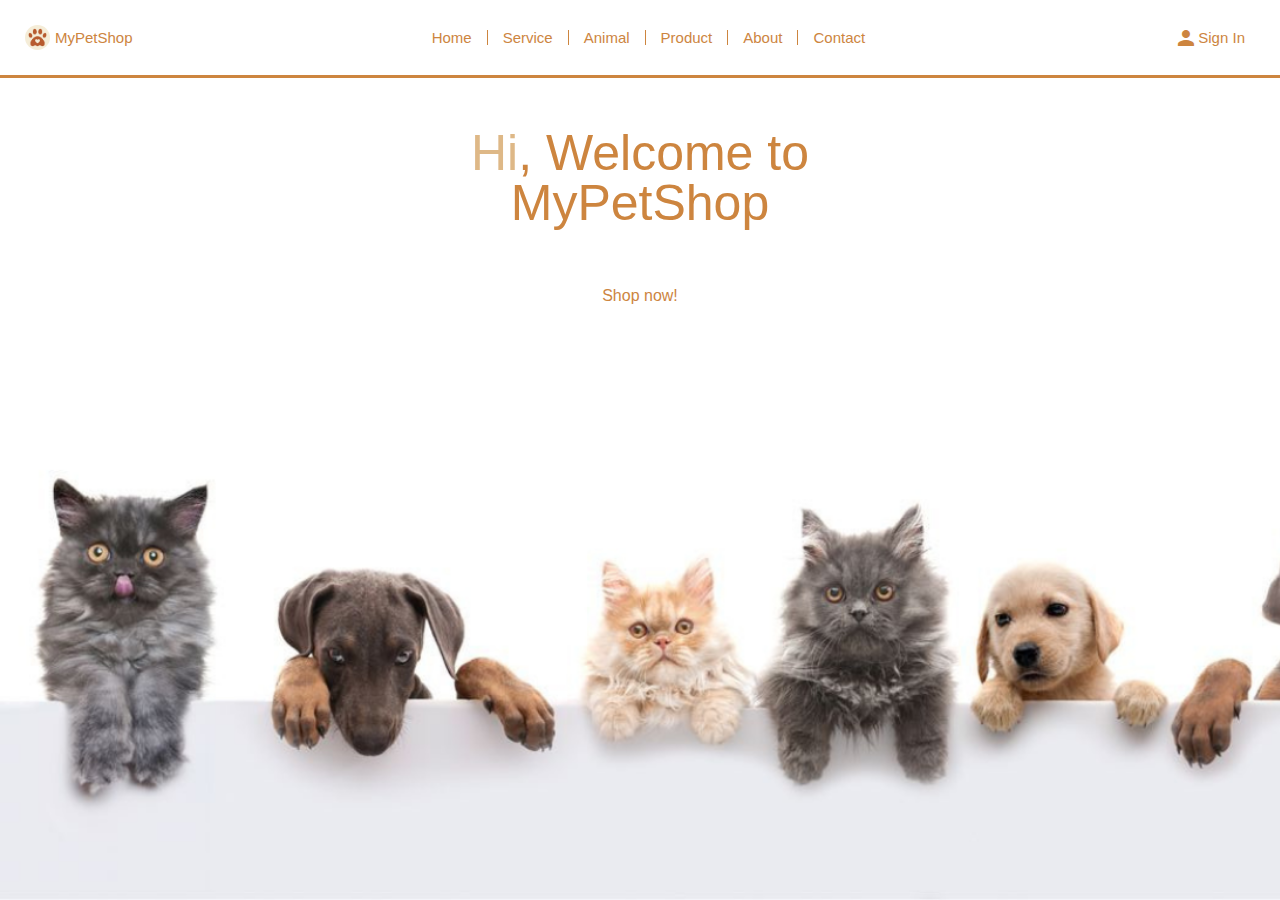
==== index.html @ d571ddeb "sign in page" ====
<html>
    <head>
        <title>MyPetShop</title>
        <link href="https://fonts.googleapis.com/icon?family=Material+Icons" rel="stylesheet"/>
        <link rel="stylesheet" href="css/reset.css"/>
        <link rel="stylesheet" href="css/style.css"/> 
    </head>
    <body>
        <div class="header">
            <div class="navbar">
                <div class="logo">
                    <img src="assets/logo-paw-paw.png" alt="#"> <span>MyPetShop</span>
                </div>
                <div class="menu">
                    <ul>
                        <li>
                            <a href="/">Home</a>
                        </li>
                        <li>
                            <a href="#">Service</a>
                        </li>
                        <li>
                            <a href="#">Animal</a>
                        </li>
                        <li>
                            <a href="#">Product</a>
                        </li>
                        <li>
                            <a href="#">About</a>
                        </li>
                        <li>
                            <a href="#">Contact</a>
                        </li>
                    </ul>
                </div>
                <div class="sign-in"> 
                    <a href="sign-in.html" class="btn"><i class="material-icons">person</i> Sign In </a>
                </div>
            </div>
            <div class="banner">
                <div class="banner-content">
                    <h1><span style="color: burlywood;">Hi</span>, Welcome to</h1>
                    <h1>MyPetShop</h1>
                    <a href="#" class="btn">Shop now!</a>
                </div>
            </div>
        </div>
    </body>
</html>
---- css/style.css ----
body {
    font-family: Verdana, Geneva, Tahoma, sans-serif;
}
.header {
    height: 100%;
    background-image: url(/assets/page-home.png);
    background-size: cover;
}
.navbar {
    display: flex;
    align-items: center;
    justify-content: space-between;
    color: peru;
    font-size: 15px;
    height: 75px;
    border-bottom: 3px solid peru;
}
.menu ul {
    display: flex;
}
.menu ul li {
    padding: 0 15px;
    list-style: none;
    border-right: 1px solid peru;
}
.menu ul li:last-child {
    border: none;
}
.menu ul li a {
    text-decoration: none;
    list-style: none;
    color: peru;
}
.menu ul li a:hover {
    padding-bottom: 10px;
    border-bottom: 2px solid peru;
}
.logo {
    padding: 0 10px;
    display: flex;
    margin-left: 15px;
    align-items: center;

}
.logo img {
    height: 25px;
    width: 25px;
    border-radius: 15px;
}
.logo span {
    padding-left: 5px;
}
.banner {
    display: flex;
    align-items: center;
    justify-content: center;
    margin-top: 50px;
}
.banner-content {
    display: flex;
    align-items: center;
    justify-content: center;
    flex-direction: column;
}
.banner-content h1{
    display: flex;
    align-items: center;
    justify-content: center;
    font-size: 50px;
    color: peru;
    font-size: 50px;
    margin: 0 10px;
}
.banner-content a {
    margin-top: 50px;
    width: 100px;
}
.banner-content a:hover {
    background-color: peru;
    color: white;
} 
.sign-in {
    margin-right: 15px;
    padding: 0 10px;
    display: flex;
}  
.sign-in a {
    padding: 10px;
    display: flex;
    align-items: center;
}
.sign-in a:hover {
    border: 1px solid peru;
}
/* component */
.btn {
    text-align: center;
    text-decoration: none;
    list-style: none;
    color: peru;
    border-radius: 10px;
    padding: 10px 15px;
}
.btn:hover {
    background-color: peru;
    color: white;
}
/* sign in page */
.sign-in-page {
    background-image: none;
    height: auto;
}
.sign-in-container {
    display: flex;
    justify-content: center;
    align-items: center;
    height: 100%;
}
.form {
    height: 70%;
    color: peru;
    display: flex;
    flex-direction: column;
    justify-content: space-between;
    align-items: center;
}
.form .title h1 {
    margin-bottom: 5px;
    font-size: 42px;
    font-weight: bold;
}
.form .title p {
    font-size: 24px;
    text-align: center;
}
.form-group {
    width: 100%;
    padding: 10px;
    margin: 10px;
    display: flex;
    flex-direction: column;
}
.form-group label {
    font-weight: border;
    margin-bottom: 10px;
}
.form-input {
    padding: 10px;
    border-radius: 10px;
    border: 1px solid peru;
}
.form-group .btn {
    border: 1px solid peru;
    background-color: peru;
    color: white;
    font-size: 24px;
}
.form-group .btn:hover {
    border: 1px solid peru;
    background-color: white;
    font-size: 24px;
}
.form-group a {
    text-align: none;
    color: peru;
    font-weight: bold;
    margin-top: 10px;
    text-align: right;
    text-decoration: none;
}
.sign-in-anchor a {
    text-decoration: none;
    color: peru;
    font-weight: bold;
}
.img-login {
    width: 500px;
}
.img-login img {
    width: 150%;
    object-fit: cover;
}
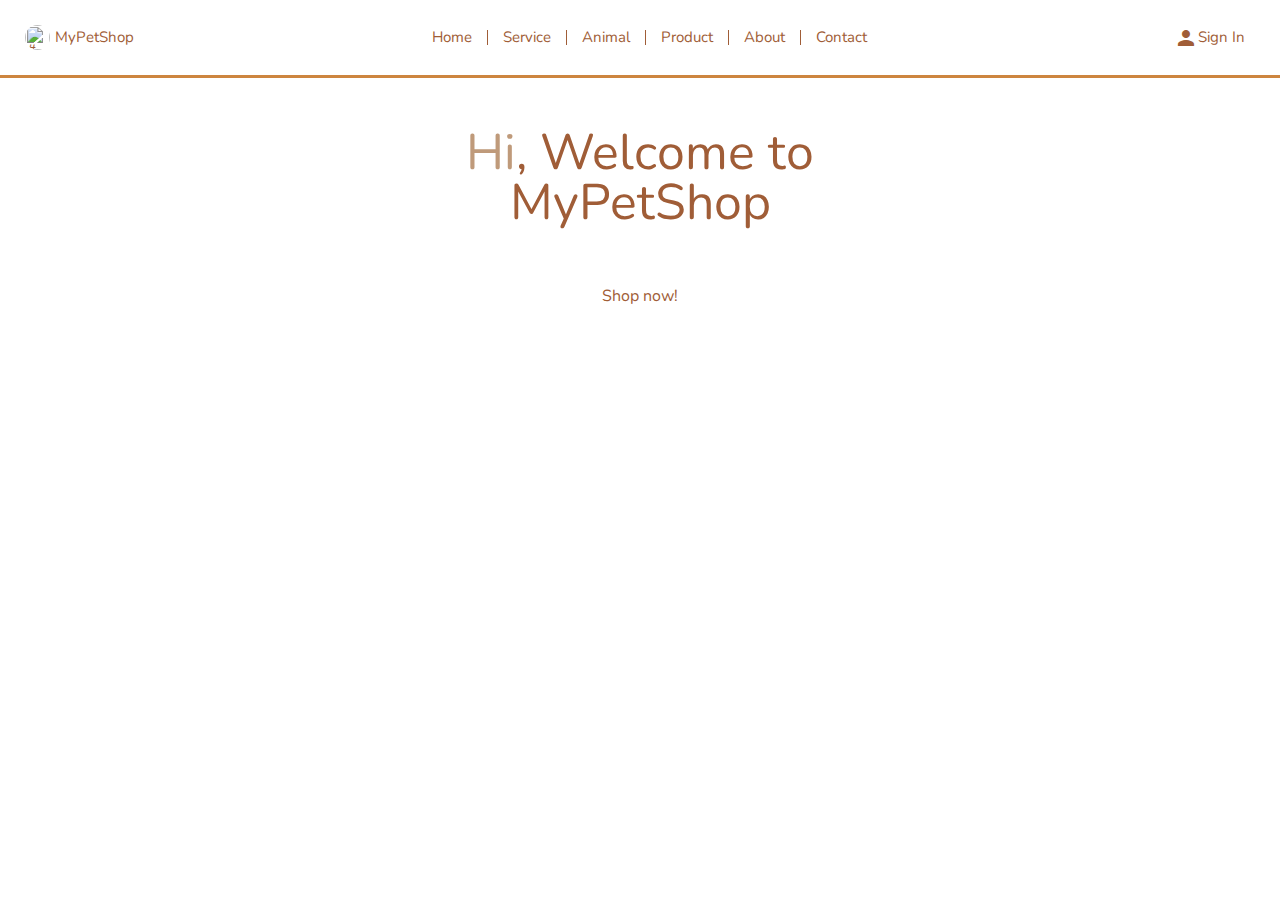
==== commit 0b7a1a50: "about page" ====
--- a/index.html
+++ b/index.html
@@ -2,34 +2,35 @@
     <head>
         <title>MyPetShop</title>
         <link href="https://fonts.googleapis.com/icon?family=Material+Icons" rel="stylesheet"/>
+        <link href='https://fonts.googleapis.com/css?family=Nunito' rel='stylesheet'>
         <link rel="stylesheet" href="css/reset.css"/>
-        <link rel="stylesheet" href="css/style.css"/> 
+        <link rel="stylesheet" href="css/style.css"/>
     </head>
     <body>
         <div class="header">
             <div class="navbar">
                 <div class="logo">
-                    <img src="assets/logo-paw-paw.png" alt="#"> <span>MyPetShop</span>
+                    <img src="/MyPetShop/assets/logo-paw-paw.png" alt="#"> <span>MyPetShop</span>
                 </div>
                 <div class="menu">
                     <ul>
                         <li>
-                            <a href="/">Home</a>
+                            <a href="/MyPetShop/index.html">Home</a>
                         </li>
                         <li>
-                            <a href="#">Service</a>
+                            <a href="/MyPetShop/services.html">Service</a>
                         </li>
                         <li>
-                            <a href="#">Animal</a>
+                            <a href="/MyPetShop/animal.html">Animal</a>
                         </li>
                         <li>
-                            <a href="#">Product</a>
+                            <a href="/MyPetShop/products.html">Product</a>
                         </li>
                         <li>
-                            <a href="#">About</a>
+                            <a href="/MyPetShop/about.html">About</a>
                         </li>
                         <li>
-                            <a href="#">Contact</a>
+                            <a href="/MyPetShop/contact.html">Contact</a>
                         </li>
                     </ul>
                 </div>
@@ -39,7 +40,7 @@
             </div>
             <div class="banner">
                 <div class="banner-content">
-                    <h1><span style="color: burlywood;">Hi</span>, Welcome to</h1>
+                    <h1><span style="color: #bf9a7a;">Hi</span>, Welcome to</h1>
                     <h1>MyPetShop</h1>
                     <a href="#" class="btn">Shop now!</a>
                 </div>
--- a/css/style.css
+++ b/css/style.css
@@ -1,16 +1,16 @@
 body {
-    font-family: Verdana, Geneva, Tahoma, sans-serif;
+    font-family: 'nunito';
 }
 .header {
     height: 100%;
-    background-image: url(/assets/page-home.png);
+    background-image: url(/MyPetShop/assets/page-home.png);
     background-size: cover;
 }
 .navbar {
     display: flex;
     align-items: center;
     justify-content: space-between;
-    color: peru;
+    color: #a05d37;
     font-size: 15px;
     height: 75px;
     border-bottom: 3px solid peru;
@@ -21,7 +21,7 @@
 .menu ul li {
     padding: 0 15px;
     list-style: none;
-    border-right: 1px solid peru;
+    border-right: 1px solid #a05d37;
 }
 .menu ul li:last-child {
     border: none;
@@ -29,11 +29,11 @@
 .menu ul li a {
     text-decoration: none;
     list-style: none;
-    color: peru;
+    color: #a05d37;
 }
 .menu ul li a:hover {
     padding-bottom: 10px;
-    border-bottom: 2px solid peru;
+    border-bottom: 2px solid #a05d37;
 }
 .logo {
     padding: 0 10px;
@@ -67,7 +67,7 @@
     align-items: center;
     justify-content: center;
     font-size: 50px;
-    color: peru;
+    color: #a05d37;
     font-size: 50px;
     margin: 0 10px;
 }
@@ -76,7 +76,7 @@
     width: 100px;
 }
 .banner-content a:hover {
-    background-color: peru;
+    background-color: #a05d37;
     color: white;
 } 
 .sign-in {
@@ -90,19 +90,27 @@
     align-items: center;
 }
 .sign-in a:hover {
-    border: 1px solid peru;
+    border: 1px solid #a05d37;
 }
 /* component */
+body .container {
+    display: flex;
+    justify-content: center;
+}
+.wrapper {
+    width: 980px;
+    padding: 20px 50px;
+}
 .btn {
     text-align: center;
     text-decoration: none;
     list-style: none;
-    color: peru;
+    color: #a05d37;
     border-radius: 10px;
     padding: 10px 15px;
 }
 .btn:hover {
-    background-color: peru;
+    background-color: #bf9a7a;
     color: white;
 }
 /* sign in page */
@@ -118,7 +126,7 @@
 }
 .form {
     height: 70%;
-    color: peru;
+    color: #a05d37;
     display: flex;
     flex-direction: column;
     justify-content: space-between;
@@ -179,4 +187,240 @@
 .img-login img {
     width: 150%;
     object-fit: cover;
-}+}
+/* animal page */
+.animal-page {
+    height: 100%;
+    margin: 50px;
+    display: flex;
+    justify-content: space-evenly;
+}
+.animal-1 {
+    height: 400px;
+    width: 400px;
+    display: flex;
+    flex-direction: column;
+}
+.animal-1 h1 {
+    font-size: 40px;
+    text-align: center; 
+    padding-bottom: 20px;
+    font-weight: bold;
+    color: peru;
+}
+.animal-1 img {
+    width: 450px;
+    height: 450px;
+}
+.animal-2 {
+    height: 300px;
+    width: 300px;
+    display: flex;
+    flex-direction: column;
+}
+.animal-2 h1 {
+    font-size: 40px;
+    text-align: center; 
+    padding-bottom: 20px;
+    font-weight: bold;
+    color: peru;
+}
+.animal-2 img {
+    width: 450px;
+    height: 450px;
+}
+/* about page */
+.about {
+    display: flex;
+}
+.about-content {
+    display: flex;
+    flex-direction: column;
+    justify-content: center;
+    margin: 30px;
+    width: 50%;
+}
+.about-content h2 {
+    color: peru;
+    text-transform: uppercase;
+    padding-bottom: 20px;
+    font-size: 24px;
+}
+.about-content h1 {
+    font-size: 50px;
+    font-weight: bold;
+    padding-bottom: 20px;
+}
+.about-content p {
+    text-align: justify;
+    padding-bottom: 25px;
+    color: burlywood;
+}
+.about-content a {
+    width: 100px;  
+}
+.about-content-anchor {
+    display: flex;
+    justify-content: end;
+}
+.about-img {
+    width: 50%;
+    /* border: 1px solid red; */
+}
+/* product page */
+.cart {
+    display: flex;
+    justify-content: end;
+    margin: 10px;
+}
+.product-list {
+    display: flex;
+    flex-wrap: wrap;
+    justify-content: center;
+}
+.product-item {
+    border: 2px solid peru;
+    border-radius: 10px;
+    width: 230px;
+    height: 300px;
+    padding: 10px;
+    display: flex;
+    justify-content: center;
+    align-items: center;
+    flex-direction: column;
+    margin: 8px;
+}
+.product-item img {
+    width: 150px;
+    height: 150px;
+    object-position: center;
+}
+.product-item-description {
+    display: flex;
+    flex-direction: column;
+    justify-content: center;
+    align-items: center;
+    text-align: center;
+}
+.product-item-description h1 {
+    margin-bottom: 10px;
+    font-size: 13px;
+}
+.product-item-description p {
+    font-size: 16px;
+    color: #00c4cc;
+    margin-bottom: 10px;
+}
+.product-item-btn {
+    display: flex;
+    border: 1px solid black;
+    border-radius: 10px;
+    padding: 2px;
+
+}
+.product-item-btn button {
+    border: none;
+    background-color: transparent;
+}
+.product-item-btn input {
+    width: 40px;
+    text-align: center;
+    border: none;
+    background-color: transparent;
+}
+/* contact page */
+.container {
+    display: flex;
+    flex-direction: column;
+}
+table {
+    margin-top: 10px;
+}
+table thead th {
+    padding: 5px;
+    border: 1px solid black;
+}
+table tbody tr td {
+    padding: 5px;
+    border: 1px solid black;
+}
+/* services page */
+.card {
+    width: 300px;
+    height: 200px;
+    border: 1px solid #000;
+    border-radius: 5%;
+    position: relative;
+}
+.card h1 {
+    text-align: center;
+    position: absolute;
+    background-color: white;
+    top: -10;
+    left: 30;
+    padding: 0 15px;
+}
+.card p {
+    position: relative;
+    margin-top: 10%;
+    padding: 10px;
+    text-align: center;
+}
+/* customers */
+.customer-section {
+    display: flex;
+  }
+  .customer-section-img {
+    max-width: 500px;
+  }
+  .customer-section-img img {
+    width: 50%;
+  }
+  .customer-form {
+    padding: 10px;
+    width: 100%;
+    display: flex;
+    flex-direction: column;
+    justify-content: center;
+  }
+  .customer-form button {
+    background-color: peru;
+    border: 1px solid peru;
+    color: #fff;
+    width: 100px;
+  }
+  .customer-form h1 {
+    border-left: 1px solid peru;
+    padding-left: 10px;
+    color: peru;
+    font-size: 24px;
+    margin-bottom: 20px;
+    text-align: center;
+  }
+  .customer-form-list {
+    display: flex;
+    flex-direction: column;
+    justify-content: center;
+  }
+  .form-group-customer {
+    display: flex;
+    justify-content: space-between;
+    margin: 2px 0;
+  }
+  .form-group-customer input, .form-group-customer select {
+    width: 70%;
+    padding: 5px;
+  }
+  .form-group-customer .form-group-customer-radio {
+    display: flex;
+    width: 70%;
+  }
+  .form-group-customer .form-group-customer-radio .form-group-customer-radio-item {
+    display: flex;
+    justify-content: center;
+    align-items: center;
+    font-size: 12px;
+  }
+  .form-group-customer .form-group-customer-radio .form-group-customer-radio-item label {
+    padding-left: 5px;
+  }
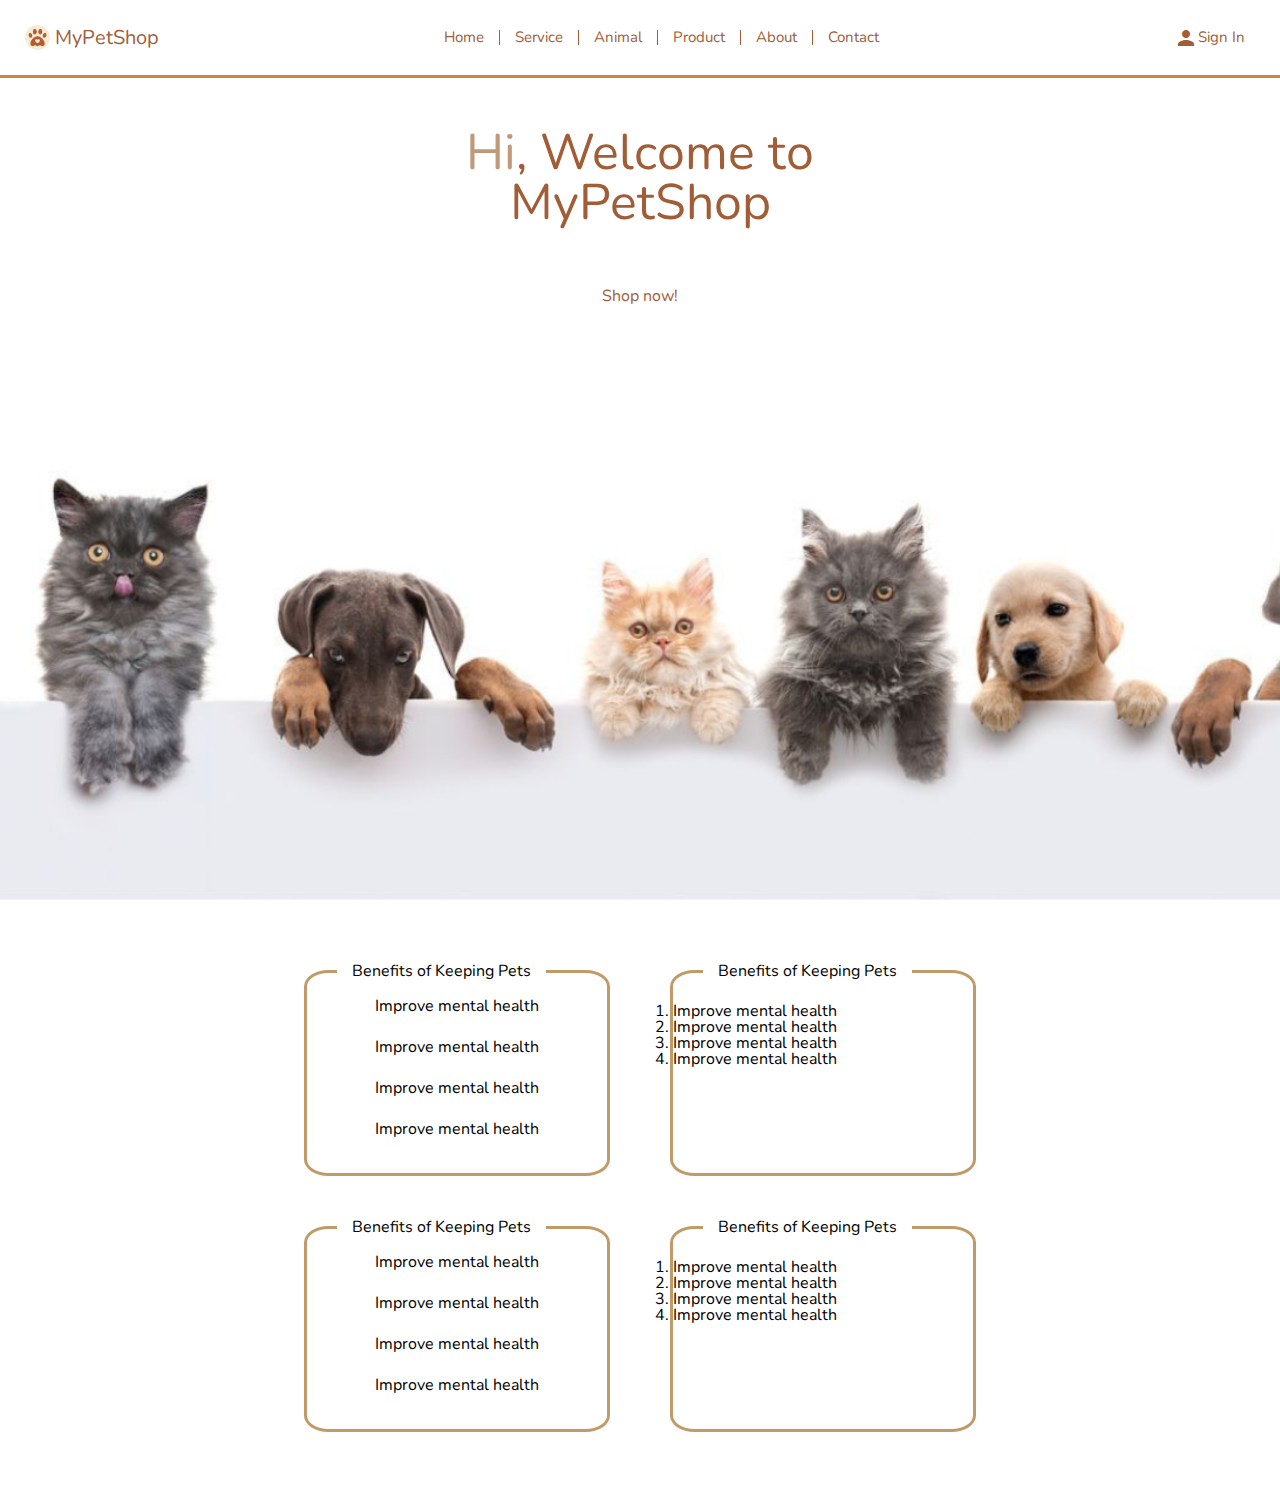
==== commit 4c62dbe4: "about page" ====
--- a/index.html
+++ b/index.html
@@ -10,27 +10,27 @@
         <div class="header">
             <div class="navbar">
                 <div class="logo">
-                    <img src="/MyPetShop/assets/logo-paw-paw.png" alt="#"> <span>MyPetShop</span>
+                    <img src="/assets/logo-paw-paw.png" alt="#"> <span style="font-size: 20px;">MyPetShop</span>
                 </div>
                 <div class="menu">
                     <ul>
                         <li>
-                            <a href="/MyPetShop/index.html">Home</a>
+                            <a href="/index.html">Home</a>
                         </li>
                         <li>
-                            <a href="/MyPetShop/services.html">Service</a>
+                            <a href="/services.html">Service</a>
                         </li>
                         <li>
-                            <a href="/MyPetShop/animal.html">Animal</a>
+                            <a href="/animal.html">Animal</a>
                         </li>
                         <li>
-                            <a href="/MyPetShop/products.html">Product</a>
+                            <a href="/products.html">Product</a>
                         </li>
                         <li>
-                            <a href="/MyPetShop/about.html">About</a>
+                            <a href="/about.html">About</a>
                         </li>
                         <li>
-                            <a href="/MyPetShop/contact.html">Contact</a>
+                            <a href="/contact.html">Contact</a>
                         </li>
                     </ul>
                 </div>
@@ -42,7 +42,55 @@
                 <div class="banner-content">
                     <h1><span style="color: #bf9a7a;">Hi</span>, Welcome to</h1>
                     <h1>MyPetShop</h1>
-                    <a href="#" class="btn">Shop now!</a>
+                    <a href="products.html" class="btn">Shop now!</a>
+                </div>
+            </div>
+        </div>
+        <div class="information-card">
+            <div class="card-services">
+                <div class="card-1">
+                    <div class="card">
+                        <h1>Benefits of Keeping Pets</h1>
+                        <ol >
+                            <li>Improve mental health</li>
+                            <li>Improve mental health</li>
+                            <li>Improve mental health</li>
+                            <li>Improve mental health</li>
+                        </ol>
+                    </div>
+                    <div class="card">
+                        <h1>Benefits of Keeping Pets</h1>
+                        <ol>
+                            <li>Improve mental health</li>
+                            <li>Improve mental health</li>
+                            <li>Improve mental health</li>
+                            <li>Improve mental health</li>
+                        </ol>
+                    </div>
+                </div>
+                <div class="card-2">
+                    <div class="card">
+                        <h1>Benefits of Keeping Pets</h1>
+                        <p>
+                            <ol>
+                                <li>Improve mental health</li>
+                                <li>Improve mental health</li>
+                                <li>Improve mental health</li>
+                                <li>Improve mental health</li>
+                            </ol>
+                        </p>
+                    </div>  
+                    <div class="card">
+                        <h1>Benefits of Keeping Pets</h1>
+                        <p>
+                            <ol>
+                                <li>Improve mental health</li>
+                                <li>Improve mental health</li>
+                                <li>Improve mental health</li>
+                                <li>Improve mental health</li>
+                            </ol>
+                        </p>
+                    </div>  
                 </div>
             </div>
         </div>
--- a/css/style.css
+++ b/css/style.css
@@ -3,7 +3,7 @@
 }
 .header {
     height: 100%;
-    background-image: url(/MyPetShop/assets/page-home.png);
+    background-image: url(/assets/page-home.png);
     background-size: cover;
 }
 .navbar {
@@ -66,7 +66,7 @@
     display: flex;
     align-items: center;
     justify-content: center;
-    font-size: 50px;
+    font-size: 55px;
     color: #a05d37;
     font-size: 50px;
     margin: 0 10px;
@@ -76,7 +76,7 @@
     width: 100px;
 }
 .banner-content a:hover {
-    background-color: #a05d37;
+    background-color: #bf9a7a;
     color: white;
 } 
 .sign-in {
@@ -113,6 +113,11 @@
     background-color: #bf9a7a;
     color: white;
 }
+.information-card .card-services .card-1 .card ol li {
+    display: flex;
+    justify-content: center;
+    padding-top: 25px;
+}
 /* sign in page */
 .sign-in-page {
     background-image: none;
@@ -129,7 +134,7 @@
     color: #a05d37;
     display: flex;
     flex-direction: column;
-    justify-content: space-between;
+    justify-content: space-around;
     align-items: center;
 }
 .form .title h1 {
@@ -155,22 +160,23 @@
 .form-input {
     padding: 10px;
     border-radius: 10px;
-    border: 1px solid peru;
+    border: 1px solid #a05d37;
 }
 .form-group .btn {
-    border: 1px solid peru;
-    background-color: peru;
+    border: 1px solid #a05d37;
+    background-color: #bf9a7a;
     color: white;
     font-size: 24px;
 }
 .form-group .btn:hover {
-    border: 1px solid peru;
+    border: 1px solid #bf9a7a;
     background-color: white;
     font-size: 24px;
+    color: #a05d37;
 }
 .form-group a {
     text-align: none;
-    color: peru;
+    color: #a05d37;
     font-weight: bold;
     margin-top: 10px;
     text-align: right;
@@ -178,15 +184,24 @@
 }
 .sign-in-anchor a {
     text-decoration: none;
-    color: peru;
+    color: #a05d37;
     font-weight: bold;
 }
 .img-login {
     width: 500px;
 }
 .img-login img {
-    width: 150%;
+    width: 100%;
     object-fit: cover;
+}
+
+/* sign up page */
+.sign-up-container {
+    display: flex;
+    justify-content: center;
+    align-items: center;
+    height: 100%;
+    flex-direction: column;
 }
 /* animal page */
 .animal-page {
@@ -206,7 +221,7 @@
     text-align: center; 
     padding-bottom: 20px;
     font-weight: bold;
-    color: peru;
+    color: #a05d37;
 }
 .animal-1 img {
     width: 450px;
@@ -223,7 +238,7 @@
     text-align: center; 
     padding-bottom: 20px;
     font-weight: bold;
-    color: peru;
+    color: #a05d37;
 }
 .animal-2 img {
     width: 450px;
@@ -237,13 +252,14 @@
     display: flex;
     flex-direction: column;
     justify-content: center;
+    padding-top: 50px;
     margin: 30px;
     width: 50%;
 }
 .about-content h2 {
-    color: peru;
+    color: #a05d37;
     text-transform: uppercase;
-    padding-bottom: 20px;
+    padding-bottom: 10px;
     font-size: 24px;
 }
 .about-content h1 {
@@ -254,7 +270,7 @@
 .about-content p {
     text-align: justify;
     padding-bottom: 25px;
-    color: burlywood;
+    color: #bf9a7a;
 }
 .about-content a {
     width: 100px;  
@@ -264,8 +280,8 @@
     justify-content: end;
 }
 .about-img {
-    width: 50%;
-    /* border: 1px solid red; */
+    width: 450px;
+    height: 400px;
 }
 /* product page */
 .cart {
@@ -279,7 +295,7 @@
     justify-content: center;
 }
 .product-item {
-    border: 2px solid peru;
+    border: 2px solid #a05d37;
     border-radius: 10px;
     width: 230px;
     height: 300px;
@@ -332,25 +348,59 @@
 .container {
     display: flex;
     flex-direction: column;
+    margin-top: 30px;
+    align-items: center;
+}
+.wrapper {
+    padding-left: 190px;
+}
+.wrapper h1 {
+    font-size: 30px;
+    font-weight: bold;
+    padding-bottom: 5px;
+}
+.wrapper p {
+    font-size: 18px;
+    color: #bf9a7a;
 }
 table {
-    margin-top: 10px;
+    margin-top: 30px;
 }
 table thead th {
     padding: 5px;
-    border: 1px solid black;
+    border: 2px solid #c09a69;
+    background-color: #c09a69;
+    color: white;
+    text-align: center;
+    font-size: 18px;
+    padding: 20px;
 }
 table tbody tr td {
-    padding: 5px;
-    border: 1px solid black;
+    padding: 20px;
+    border: 2px solid #c09a69;
+    text-align: center;
 }
 /* services page */
+.services {
+    display: flex;
+    justify-content: space-between;
+}
+.services-img {
+    width: 100px;
+    height: 150px;
+}
+.card-services {
+    display: flex;
+    justify-content: center;
+    margin: 20px;
+}
 .card {
     width: 300px;
     height: 200px;
-    border: 1px solid #000;
-    border-radius: 5%;
+    border: 3px solid #c09a69;
+    border-radius: 8%;
     position: relative;
+    margin: 50px 30px;    
 }
 .card h1 {
     text-align: center;
@@ -364,7 +414,9 @@
     position: relative;
     margin-top: 10%;
     padding: 10px;
-    text-align: center;
+    text-align: justify;
+    padding: 0 5px;
+    letter-spacing: 1px;
 }
 /* customers */
 .customer-section {
@@ -374,7 +426,10 @@
     max-width: 500px;
   }
   .customer-section-img img {
-    width: 50%;
+    width: 350px;
+    height: 350px;
+    /* border: 1px solid red */
+
   }
   .customer-form {
     padding: 10px;
@@ -382,17 +437,18 @@
     display: flex;
     flex-direction: column;
     justify-content: center;
+    padding-left: 50px;
   }
   .customer-form button {
-    background-color: peru;
-    border: 1px solid peru;
+    background-color: #bf9a7a;
+    border: 1px solid #bf9a7a;
     color: #fff;
     width: 100px;
   }
   .customer-form h1 {
-    border-left: 1px solid peru;
+    /* border-left: 1px solid peru; */
     padding-left: 10px;
-    color: peru;
+    color: #a05d37;
     font-size: 24px;
     margin-bottom: 20px;
     text-align: center;
@@ -410,6 +466,9 @@
   .form-group-customer input, .form-group-customer select {
     width: 70%;
     padding: 5px;
+    background-color: #e8e3d9;
+    border: 1px solid #e8e3d9;
+    border-radius: 2px;
   }
   .form-group-customer .form-group-customer-radio {
     display: flex;
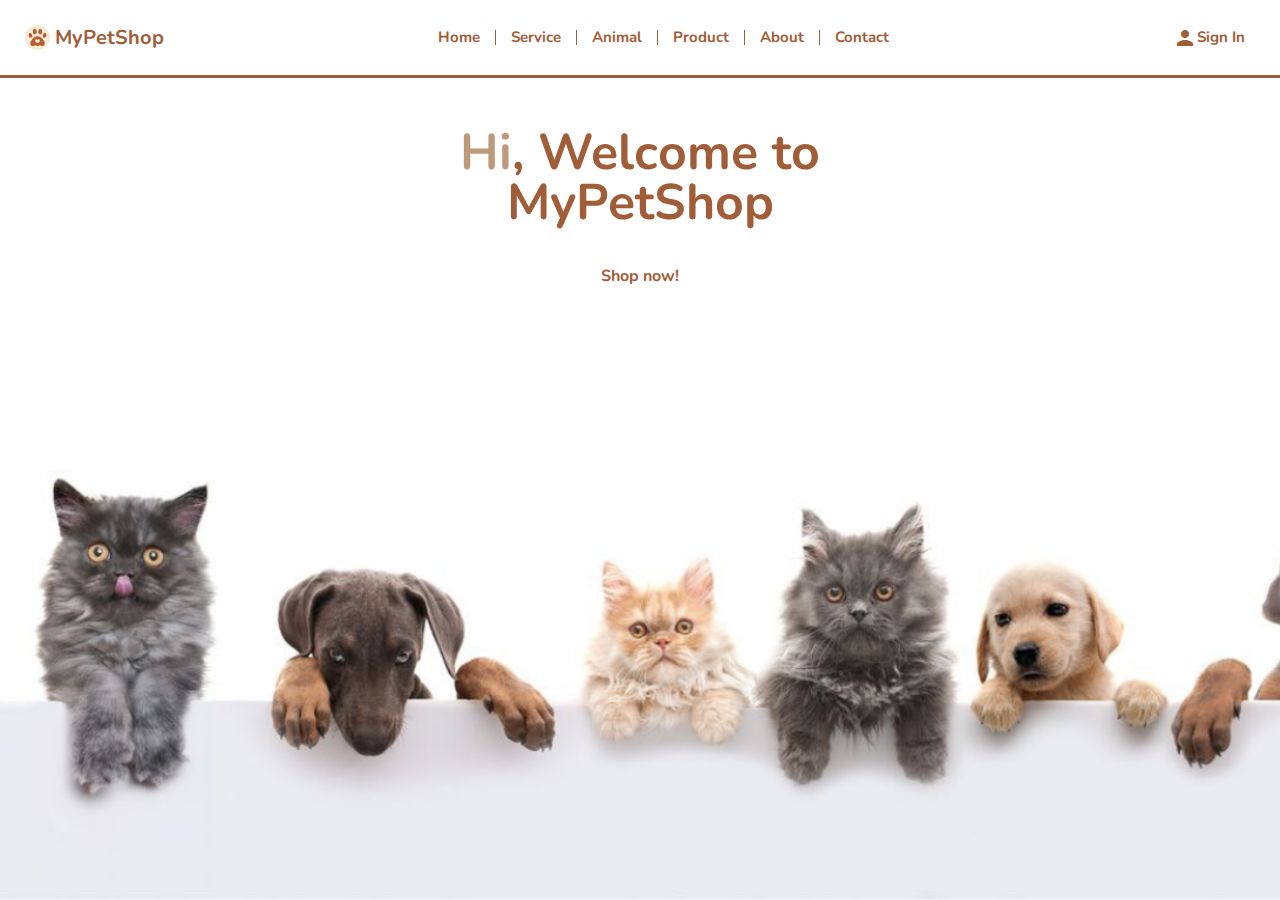
==== commit ecbcbddb: "product page" ====
--- a/index.html
+++ b/index.html
@@ -46,53 +46,5 @@
                 </div>
             </div>
         </div>
-        <div class="information-card">
-            <div class="card-services">
-                <div class="card-1">
-                    <div class="card">
-                        <h1>Benefits of Keeping Pets</h1>
-                        <ol >
-                            <li>Improve mental health</li>
-                            <li>Improve mental health</li>
-                            <li>Improve mental health</li>
-                            <li>Improve mental health</li>
-                        </ol>
-                    </div>
-                    <div class="card">
-                        <h1>Benefits of Keeping Pets</h1>
-                        <ol>
-                            <li>Improve mental health</li>
-                            <li>Improve mental health</li>
-                            <li>Improve mental health</li>
-                            <li>Improve mental health</li>
-                        </ol>
-                    </div>
-                </div>
-                <div class="card-2">
-                    <div class="card">
-                        <h1>Benefits of Keeping Pets</h1>
-                        <p>
-                            <ol>
-                                <li>Improve mental health</li>
-                                <li>Improve mental health</li>
-                                <li>Improve mental health</li>
-                                <li>Improve mental health</li>
-                            </ol>
-                        </p>
-                    </div>  
-                    <div class="card">
-                        <h1>Benefits of Keeping Pets</h1>
-                        <p>
-                            <ol>
-                                <li>Improve mental health</li>
-                                <li>Improve mental health</li>
-                                <li>Improve mental health</li>
-                                <li>Improve mental health</li>
-                            </ol>
-                        </p>
-                    </div>  
-                </div>
-            </div>
-        </div>
     </body>
 </html>--- a/css/style.css
+++ b/css/style.css
@@ -13,7 +13,8 @@
     color: #a05d37;
     font-size: 15px;
     height: 75px;
-    border-bottom: 3px solid peru;
+    border-bottom: 3px solid #a05d37;
+    font-weight: bold;
 }
 .menu ul {
     display: flex;
@@ -69,11 +70,13 @@
     font-size: 55px;
     color: #a05d37;
     font-size: 50px;
+    font-weight: bold;
     margin: 0 10px;
 }
 .banner-content a {
-    margin-top: 50px;
+    margin-top: 30px;
     width: 100px;
+    font-weight: bold;
 }
 .banner-content a:hover {
     background-color: #bf9a7a;
@@ -114,9 +117,20 @@
     color: white;
 }
 .information-card .card-services .card-1 .card ol li {
-    display: flex;
-    justify-content: center;
+    padding-top: 20px;
+    padding-left: 5px;
+    position: relative;
+}
+.information-card .card-services .card-1 .card ol {
+    padding-left: 25px;
+}
+.information-card .card-services .card-2 .card ul li {
     padding-top: 25px;
+    padding-left: 5px;
+    position:relative;
+}
+.information-card .card-services .card-2 .card ul {
+    padding-left: 25px;
 }
 /* sign in page */
 .sign-in-page {
@@ -125,7 +139,7 @@
 }
 .sign-in-container {
     display: flex;
-    justify-content: center;
+    justify-content: space-around;
     align-items: center;
     height: 100%;
 }
@@ -188,7 +202,8 @@
     font-weight: bold;
 }
 .img-login {
-    width: 500px;
+    width: 600px;
+    height: 600px;
 }
 .img-login img {
     width: 100%;
@@ -196,12 +211,47 @@
 }
 
 /* sign up page */
+.sign-up-container .form-sign-up {
+}
 .sign-up-container {
-    display: flex;
-    justify-content: center;
-    align-items: center;
-    height: 100%;
-    flex-direction: column;
+    /* display: flex; */
+    justify-content: center;
+    align-items: center;
+    height: 500px;
+    width: 600px;
+    padding-left: 25%;
+    padding-top: 5%;
+}
+.sign-up-container .form-sign-up .social-media-menu li {
+    padding-top: 5px;
+}
+.form-sign-up{
+    height: 50%;
+    color: #a05d37;
+    flex-direction: column;
+    justify-content: center;
+    align-items: center;
+}
+.form-sign-up .title-sign-up h1 {
+    margin-bottom: 5px;
+    font-size: 42px;
+    font-weight: bold;
+    text-align: center;
+    padding-left: 30px;
+}
+.form-sign-up .title-sign-up p {
+    font-size: 18px;
+    text-align: center;
+    padding-left: 35px;
+    padding-top: 10px;
+}
+.sign-up-container .form-sign-up .social-media p {
+    padding-left: 30%;
+}
+.social-media-menu {
+    padding-top: 12px;
+    text-align: center;
+    padding-left: 42px;
 }
 /* animal page */
 .animal-page {
@@ -209,6 +259,7 @@
     margin: 50px;
     display: flex;
     justify-content: space-evenly;
+    /* padding-right: 200px; */
 }
 .animal-1 {
     height: 400px;
@@ -224,12 +275,12 @@
     color: #a05d37;
 }
 .animal-1 img {
-    width: 450px;
-    height: 450px;
+    width: 400px;
+    height: 400px;
 }
 .animal-2 {
-    height: 300px;
-    width: 300px;
+    height: 400px;
+    width: 400px;
     display: flex;
     flex-direction: column;
 }
@@ -241,8 +292,8 @@
     color: #a05d37;
 }
 .animal-2 img {
-    width: 450px;
-    height: 450px;
+    width: 400px;
+    height: 400px;
 }
 /* about page */
 .about {
@@ -254,13 +305,15 @@
     justify-content: center;
     padding-top: 50px;
     margin: 30px;
-    width: 50%;
+    width: 45%;
 }
 .about-content h2 {
     color: #a05d37;
     text-transform: uppercase;
     padding-bottom: 10px;
     font-size: 24px;
+    padding-left: 2px;
+    font-weight: bold;
 }
 .about-content h1 {
     font-size: 50px;
@@ -269,8 +322,11 @@
 }
 .about-content p {
     text-align: justify;
+    letter-spacing: 1px;
     padding-bottom: 25px;
+    line-height: 1.8;
     color: #bf9a7a;
+    font-weight: bold;
 }
 .about-content a {
     width: 100px;  
@@ -280,8 +336,9 @@
     justify-content: end;
 }
 .about-img {
-    width: 450px;
-    height: 400px;
+    width: 100px;
+    height:100px;
+    transform: scale(0.4);
 }
 /* product page */
 .cart {
@@ -344,6 +401,9 @@
     border: none;
     background-color: transparent;
 }
+.product .cart a {
+    color: #000;
+}
 /* contact page */
 .container {
     display: flex;
@@ -387,7 +447,8 @@
 }
 .services-img {
     width: 100px;
-    height: 150px;
+    height: 100px;
+    transform: scale(0.37);
 }
 .card-services {
     display: flex;
@@ -415,8 +476,28 @@
     margin-top: 10%;
     padding: 10px;
     text-align: justify;
-    padding: 0 5px;
+    padding: 0 10px;
     letter-spacing: 1px;
+    line-height: 1.5;
+}
+.comment {
+    /* padding-left: 40%; */
+    display: flex;
+    flex-direction: column;
+    justify-content: center;
+    align-items: center;
+}
+.comment p {
+    color: #a05d37;
+    font-weight: bold;
+    font-size: 25px;
+    padding-bottom: 10px;
+}
+.comment textarea {
+    padding-bottom: 10px;
+}
+.comment button {
+
 }
 /* customers */
 .customer-section {
@@ -428,8 +509,9 @@
   .customer-section-img img {
     width: 350px;
     height: 350px;
-    /* border: 1px solid red */
-
+    transform: scale(1.4);
+    padding-top: 50px;
+    padding-right: 80px;
   }
   .customer-form {
     padding: 10px;
@@ -444,6 +526,8 @@
     border: 1px solid #bf9a7a;
     color: #fff;
     width: 100px;
+    margin-top: 20px;
+
   }
   .customer-form h1 {
     /* border-left: 1px solid peru; */
